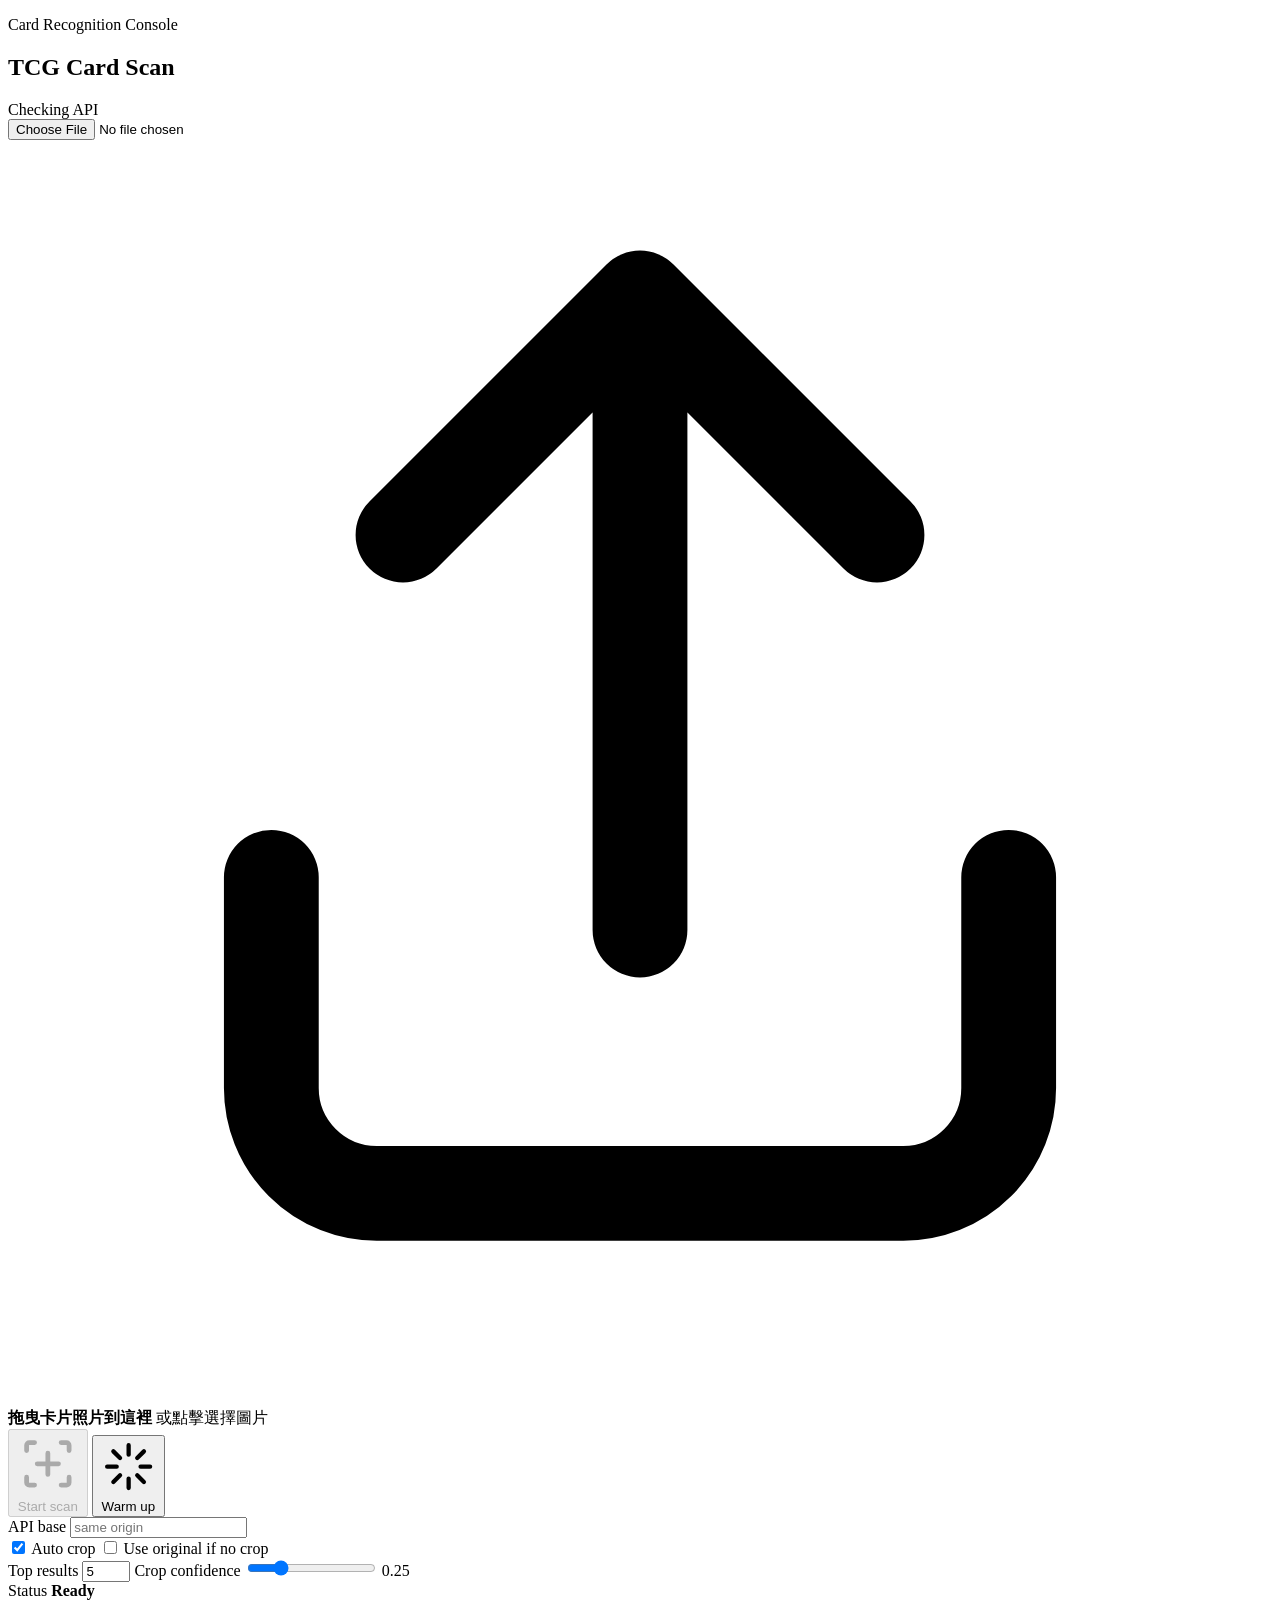
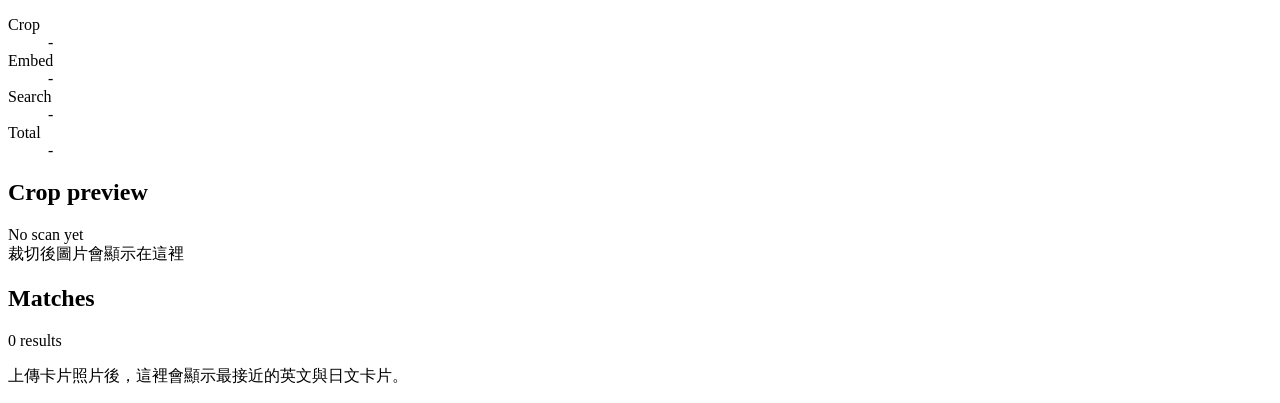
==== web/index.html @ 199bfe8a "Add recognition frontend and fix Zeabur build" ====
<!doctype html>
<html lang="zh-Hant">
  <head>
    <meta charset="utf-8">
    <meta name="viewport" content="width=device-width, initial-scale=1">
    <title>TCG Card Scan</title>
    <link rel="stylesheet" href="/assets/styles.css">
  </head>
  <body>
    <main class="app-shell">
      <section class="workspace" aria-labelledby="page-title">
        <header class="topbar">
          <div>
            <p class="eyebrow">Card Recognition Console</p>
            <h1 id="page-title">TCG Card Scan</h1>
          </div>
          <div class="health-pill" id="healthPill" data-state="checking">
            <span class="health-dot" aria-hidden="true"></span>
            <span id="healthText">Checking API</span>
          </div>
        </header>

        <div class="scan-grid">
          <section class="scan-panel" aria-label="Upload card image">
            <div class="drop-zone" id="dropZone">
              <input id="fileInput" type="file" accept="image/*">
              <div class="drop-copy">
                <span class="upload-mark" aria-hidden="true">
                  <svg viewBox="0 0 24 24" role="img" aria-label="Upload">
                    <path d="M12 3v12m0-12 4.5 4.5M12 3 7.5 7.5M5 14v4a2 2 0 0 0 2 2h10a2 2 0 0 0 2-2v-4" fill="none" stroke="currentColor" stroke-width="1.8" stroke-linecap="round" stroke-linejoin="round"/>
                  </svg>
                </span>
                <strong>拖曳卡片照片到這裡</strong>
                <span>或點擊選擇圖片</span>
              </div>
            </div>

            <figure class="preview-frame" id="previewFrame" hidden>
              <img id="previewImage" alt="Selected card photo preview">
              <figcaption id="fileMeta"></figcaption>
            </figure>

            <div class="action-row">
              <button class="primary-action" id="recognizeButton" type="button" disabled>
                <svg viewBox="0 0 24 24" aria-hidden="true">
                  <path d="M4 7V5a1 1 0 0 1 1-1h2m10 0h2a1 1 0 0 1 1 1v2M4 17v2a1 1 0 0 0 1 1h2m10 0h2a1 1 0 0 0 1-1v-2M8 12h8m-4-4v8" fill="none" stroke="currentColor" stroke-width="1.8" stroke-linecap="round"/>
                </svg>
                Start scan
              </button>
              <button class="secondary-action" id="warmupButton" type="button">
                <svg viewBox="0 0 24 24" aria-hidden="true">
                  <path d="M12 3v4m0 10v4m9-9h-4M7 12H3m15.4-6.4-2.8 2.8M8.4 15.6l-2.8 2.8m12.8 0-2.8-2.8M8.4 8.4 5.6 5.6" fill="none" stroke="currentColor" stroke-width="1.8" stroke-linecap="round"/>
                </svg>
                Warm up
              </button>
            </div>
          </section>

          <aside class="settings-panel" aria-label="Scan settings">
            <label>
              <span>API base</span>
              <input id="apiBaseInput" type="url" placeholder="same origin">
            </label>
            <div class="switch-row">
              <label class="switch-label" for="cropToggle">
                <input id="cropToggle" type="checkbox" checked>
                <span>Auto crop</span>
              </label>
              <label class="switch-label" for="fallbackToggle">
                <input id="fallbackToggle" type="checkbox">
                <span>Use original if no crop</span>
              </label>
            </div>
            <label>
              <span>Top results</span>
              <input id="topKInput" type="number" min="1" max="20" value="5">
            </label>
            <label>
              <span>Crop confidence</span>
              <input id="confidenceInput" type="range" min="0.1" max="0.75" value="0.25" step="0.05">
              <output id="confidenceOutput">0.25</output>
            </label>
          </aside>
        </div>
      </section>

      <section class="status-band" id="statusBand" aria-live="polite">
        <div>
          <span class="status-label">Status</span>
          <strong id="statusText">Ready</strong>
        </div>
        <dl class="timing-grid" id="timingGrid">
          <div><dt>Crop</dt><dd>-</dd></div>
          <div><dt>Embed</dt><dd>-</dd></div>
          <div><dt>Search</dt><dd>-</dd></div>
          <div><dt>Total</dt><dd>-</dd></div>
        </dl>
      </section>

      <section class="results-layout">
        <div class="crop-panel">
          <div class="section-heading">
            <h2>Crop preview</h2>
            <span id="cropStatus">No scan yet</span>
          </div>
          <div class="crop-preview" id="cropPreview">
            <span>裁切後圖片會顯示在這裡</span>
          </div>
        </div>

        <div class="results-panel">
          <div class="section-heading">
            <h2>Matches</h2>
            <span id="resultCount">0 results</span>
          </div>
          <div class="results-list" id="resultsList">
            <p class="empty-state">上傳卡片照片後，這裡會顯示最接近的英文與日文卡片。</p>
          </div>
        </div>
      </section>
    </main>

    <script src="/assets/app.js" defer></script>
  </body>
</html>
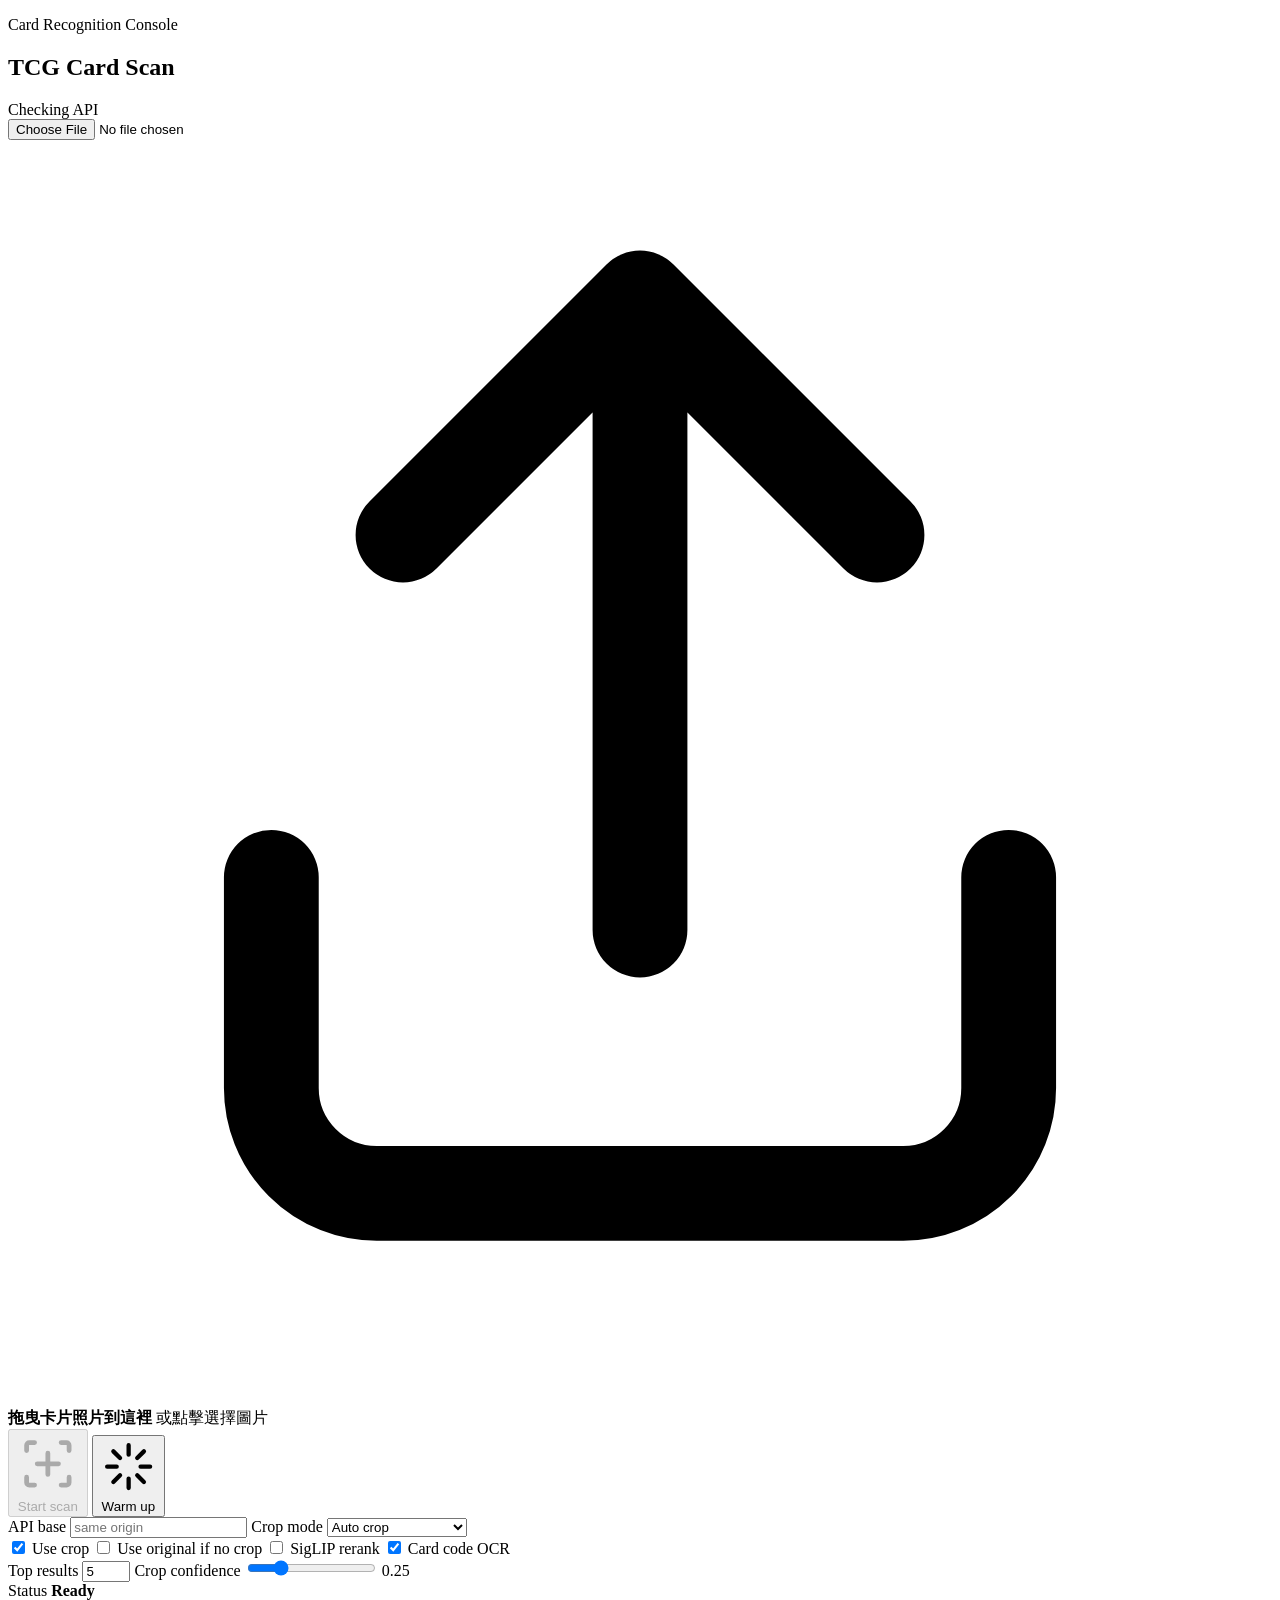
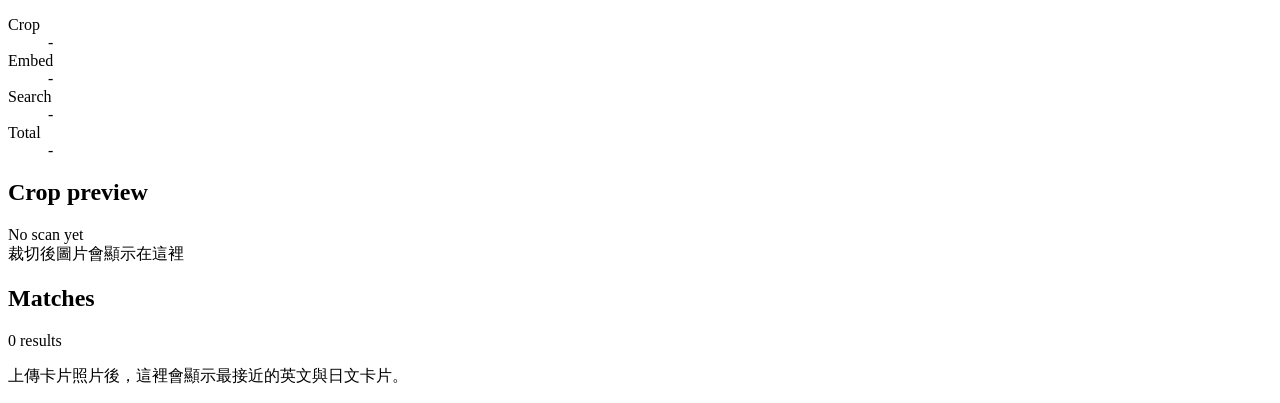
==== commit 9cc91428: "Improve card crop pipeline" ====
--- a/web/index.html
+++ b/web/index.html
@@ -61,14 +61,30 @@
               <span>API base</span>
               <input id="apiBaseInput" type="url" placeholder="same origin">
             </label>
+            <label>
+              <span>Crop mode</span>
+              <select id="cropModeInput">
+                <option value="auto" selected>Auto crop</option>
+                <option value="fixed_inner_card">PSA slab inner crop</option>
+                <option value="none">Original image</option>
+              </select>
+            </label>
             <div class="switch-row">
               <label class="switch-label" for="cropToggle">
                 <input id="cropToggle" type="checkbox" checked>
-                <span>Auto crop</span>
+                <span>Use crop</span>
               </label>
               <label class="switch-label" for="fallbackToggle">
                 <input id="fallbackToggle" type="checkbox">
                 <span>Use original if no crop</span>
+              </label>
+              <label class="switch-label" for="visualRerankToggle">
+                <input id="visualRerankToggle" type="checkbox">
+                <span>SigLIP rerank</span>
+              </label>
+              <label class="switch-label" for="cardCodeOcrToggle">
+                <input id="cardCodeOcrToggle" type="checkbox" checked>
+                <span>Card code OCR</span>
               </label>
             </div>
             <label>
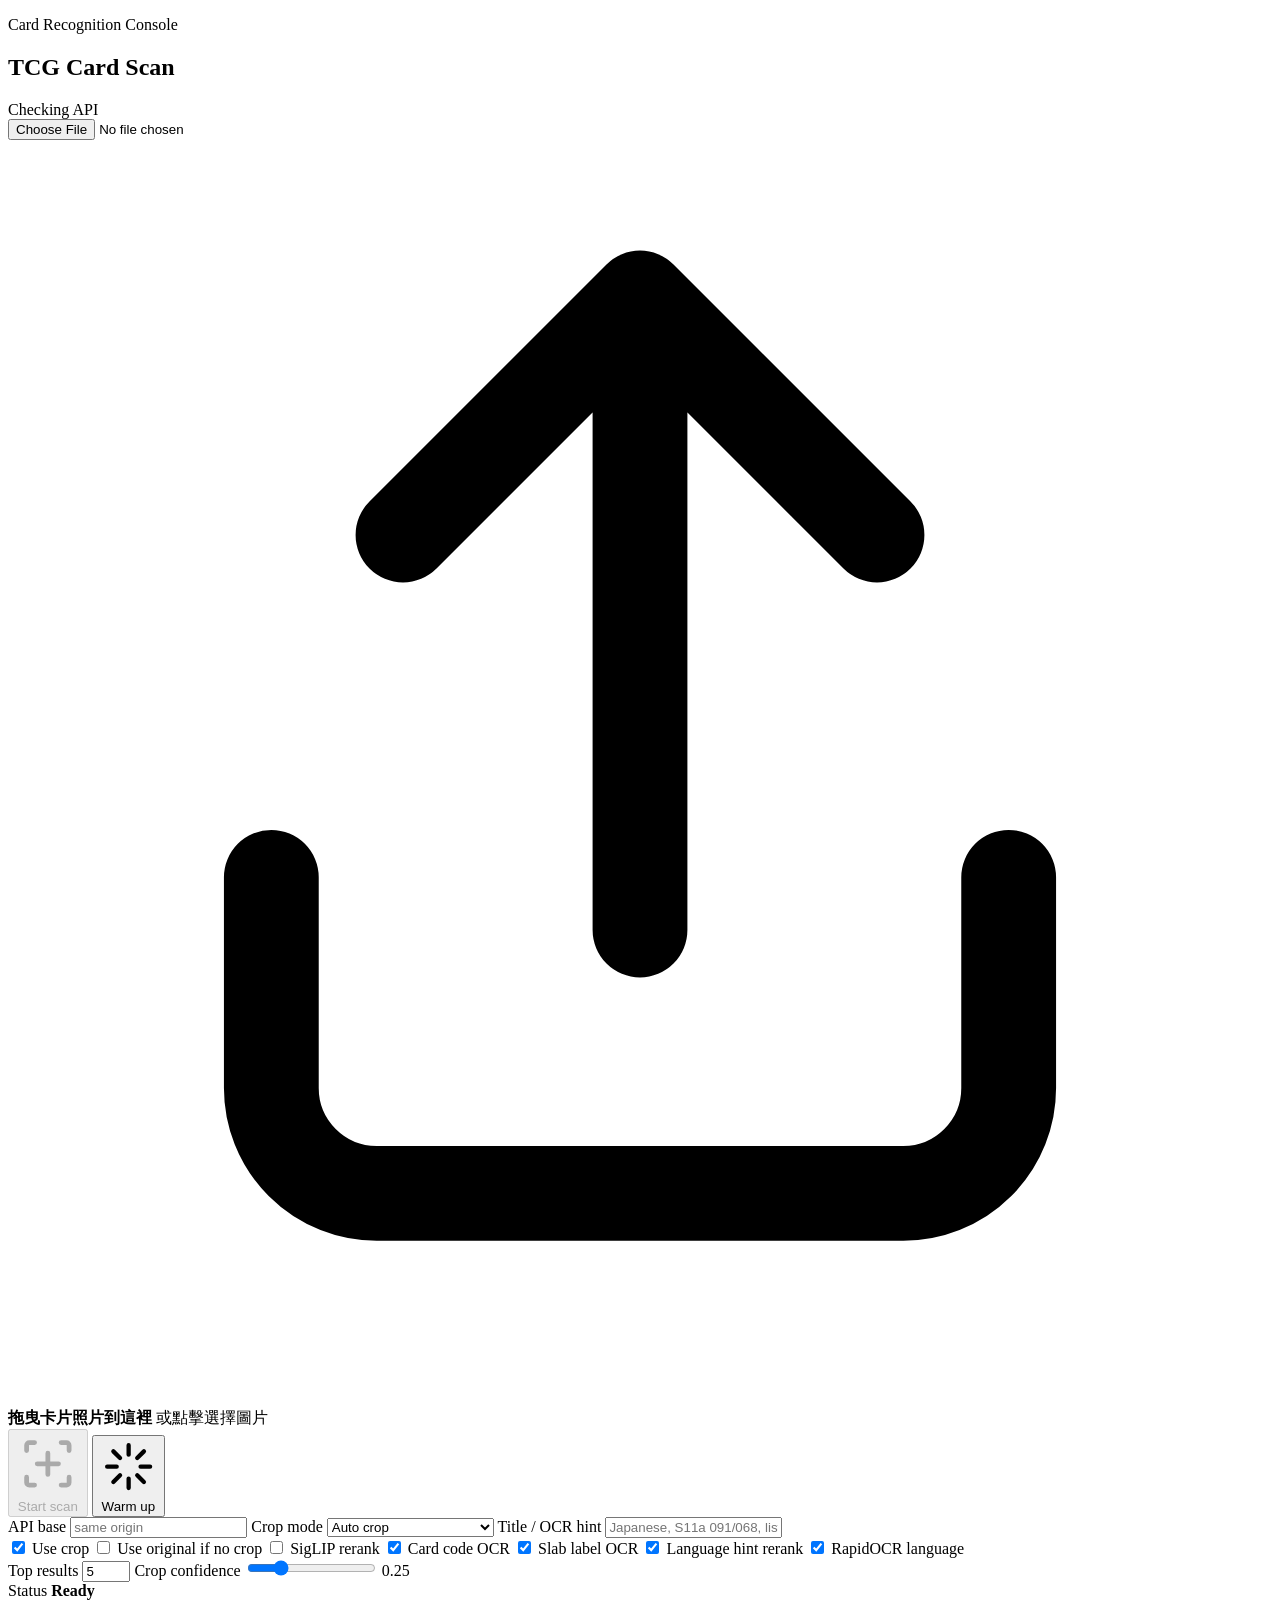
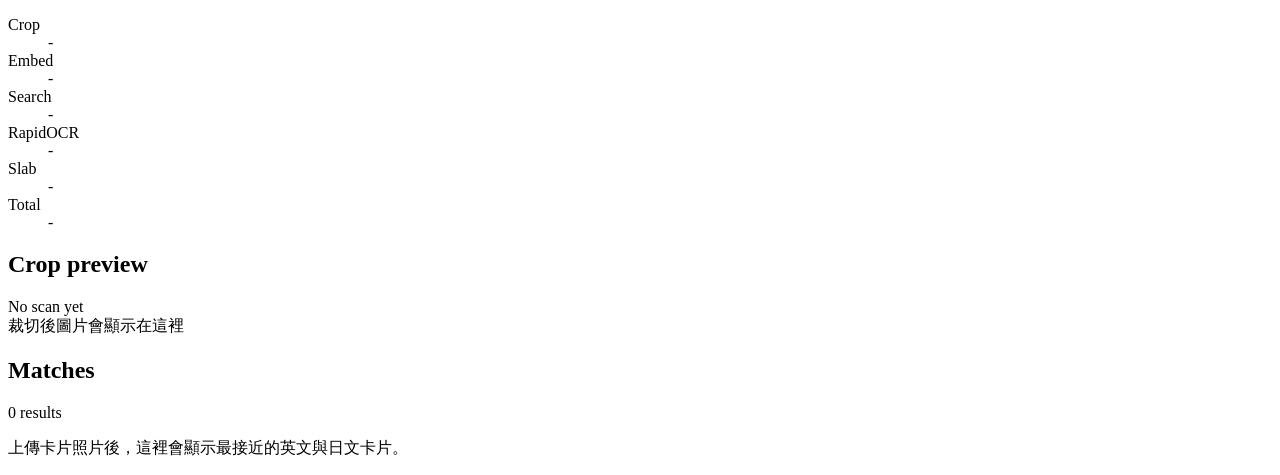
==== commit ea90964b: "Improve recognition console scan controls" ====
--- a/web/index.html
+++ b/web/index.html
@@ -65,9 +65,16 @@
               <span>Crop mode</span>
               <select id="cropModeInput">
                 <option value="auto" selected>Auto crop</option>
+                <option value="yolo">YOLO detector crop</option>
+                <option value="u2netp">U2NetP foreground crop</option>
+                <option value="contour">Contour card crop</option>
                 <option value="fixed_inner_card">PSA slab inner crop</option>
                 <option value="none">Original image</option>
               </select>
+            </label>
+            <label>
+              <span>Title / OCR hint</span>
+              <input id="hintTextInput" type="text" placeholder="Japanese, S11a 091/068, listing title">
             </label>
             <div class="switch-row">
               <label class="switch-label" for="cropToggle">
@@ -85,6 +92,18 @@
               <label class="switch-label" for="cardCodeOcrToggle">
                 <input id="cardCodeOcrToggle" type="checkbox" checked>
                 <span>Card code OCR</span>
+              </label>
+              <label class="switch-label" for="slabLookupToggle">
+                <input id="slabLookupToggle" type="checkbox" checked>
+                <span>Slab label OCR</span>
+              </label>
+              <label class="switch-label" for="languageRerankToggle">
+                <input id="languageRerankToggle" type="checkbox" checked>
+                <span>Language hint rerank</span>
+              </label>
+              <label class="switch-label" for="languageOcrToggle">
+                <input id="languageOcrToggle" type="checkbox" checked>
+                <span>RapidOCR language</span>
               </label>
             </div>
             <label>
@@ -109,6 +128,8 @@
           <div><dt>Crop</dt><dd>-</dd></div>
           <div><dt>Embed</dt><dd>-</dd></div>
           <div><dt>Search</dt><dd>-</dd></div>
+          <div><dt>RapidOCR</dt><dd>-</dd></div>
+          <div><dt>Slab</dt><dd>-</dd></div>
           <div><dt>Total</dt><dd>-</dd></div>
         </dl>
       </section>
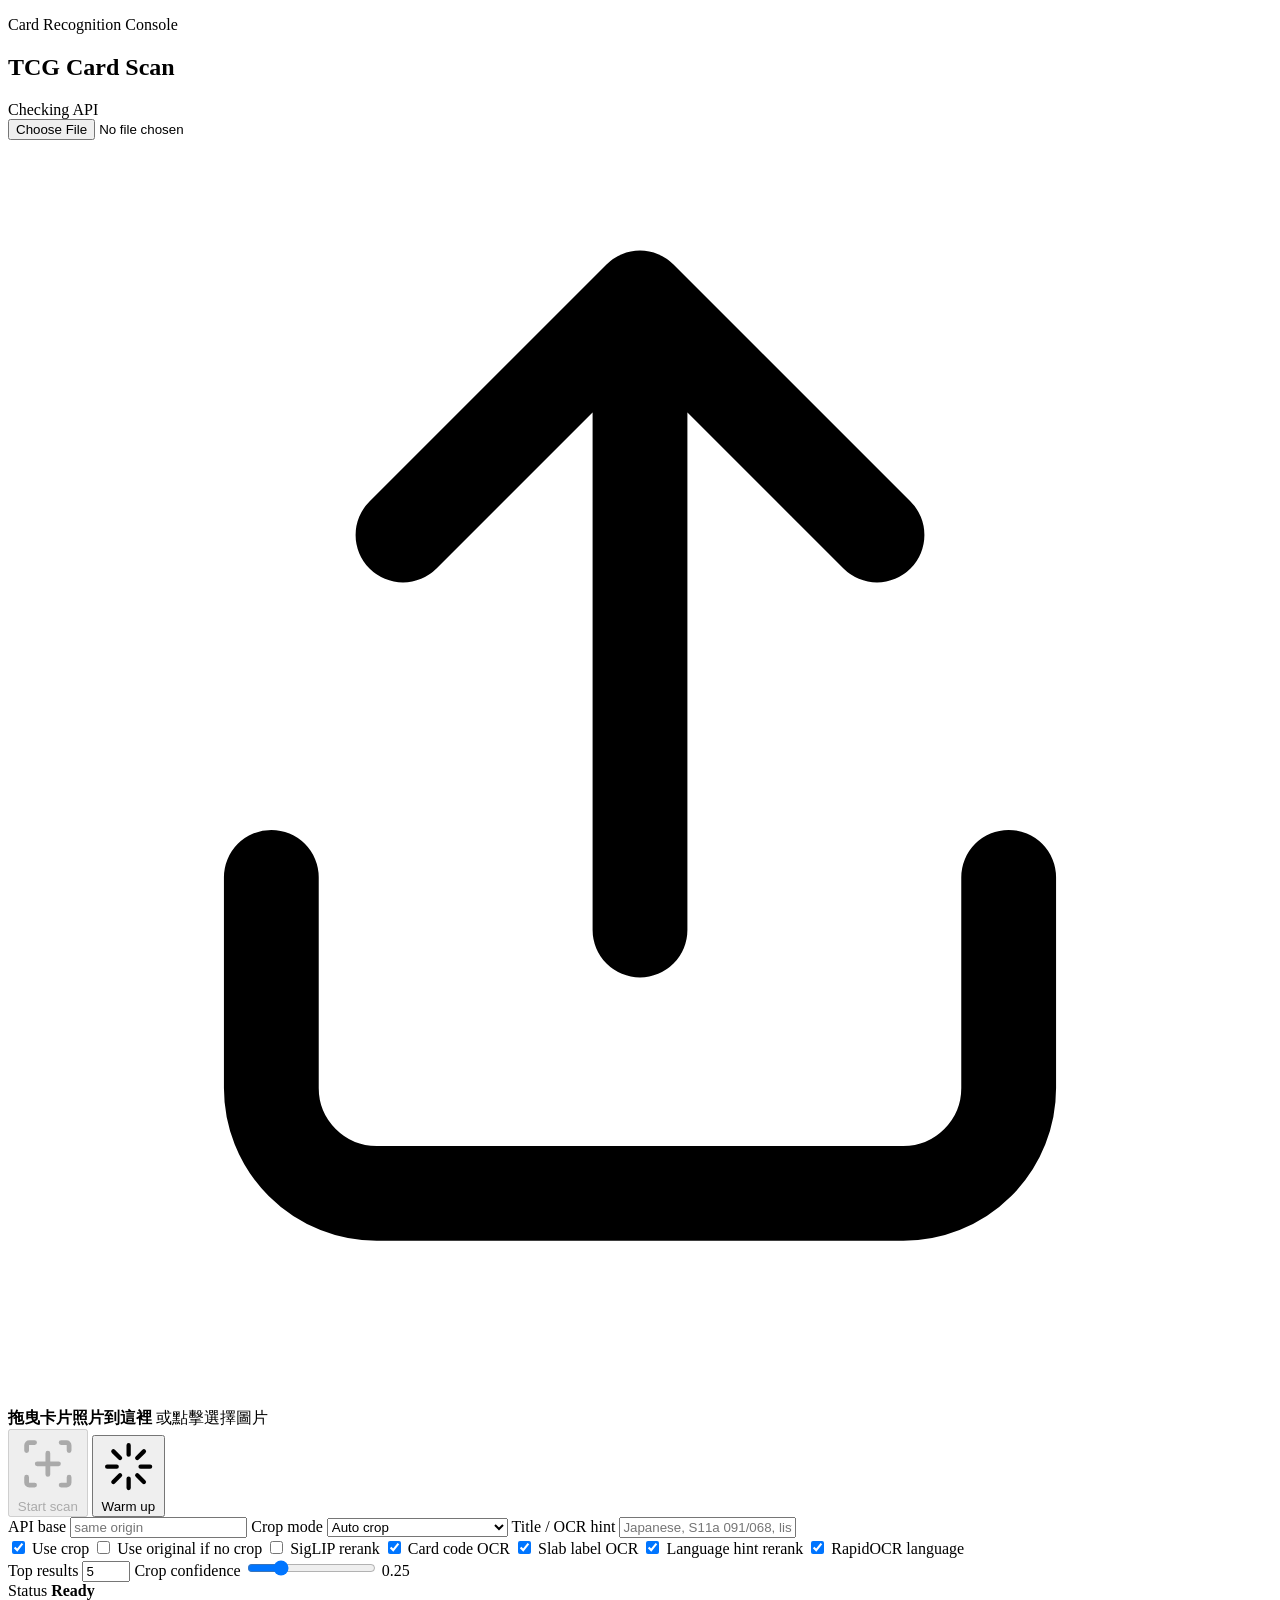
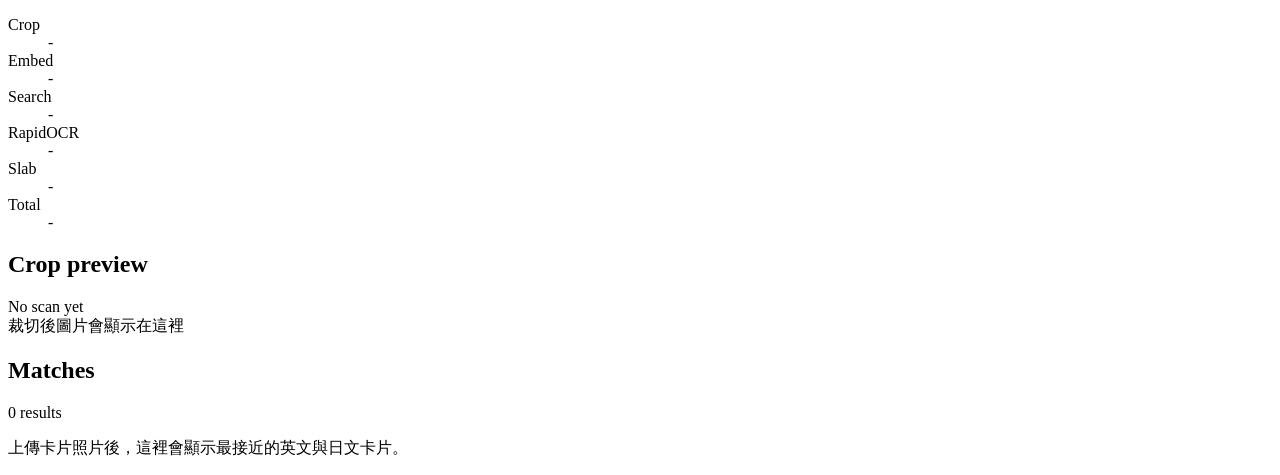
==== commit 885ace90: "Add TCGP OBB browser crop option" ====
--- a/web/index.html
+++ b/web/index.html
@@ -65,6 +65,7 @@
               <span>Crop mode</span>
               <select id="cropModeInput">
                 <option value="auto" selected>Auto crop</option>
+                <option value="tcgp_obb">TCGP OBB crop (browser)</option>
                 <option value="yolo">YOLO detector crop</option>
                 <option value="u2netp">U2NetP foreground crop</option>
                 <option value="contour">Contour card crop</option>
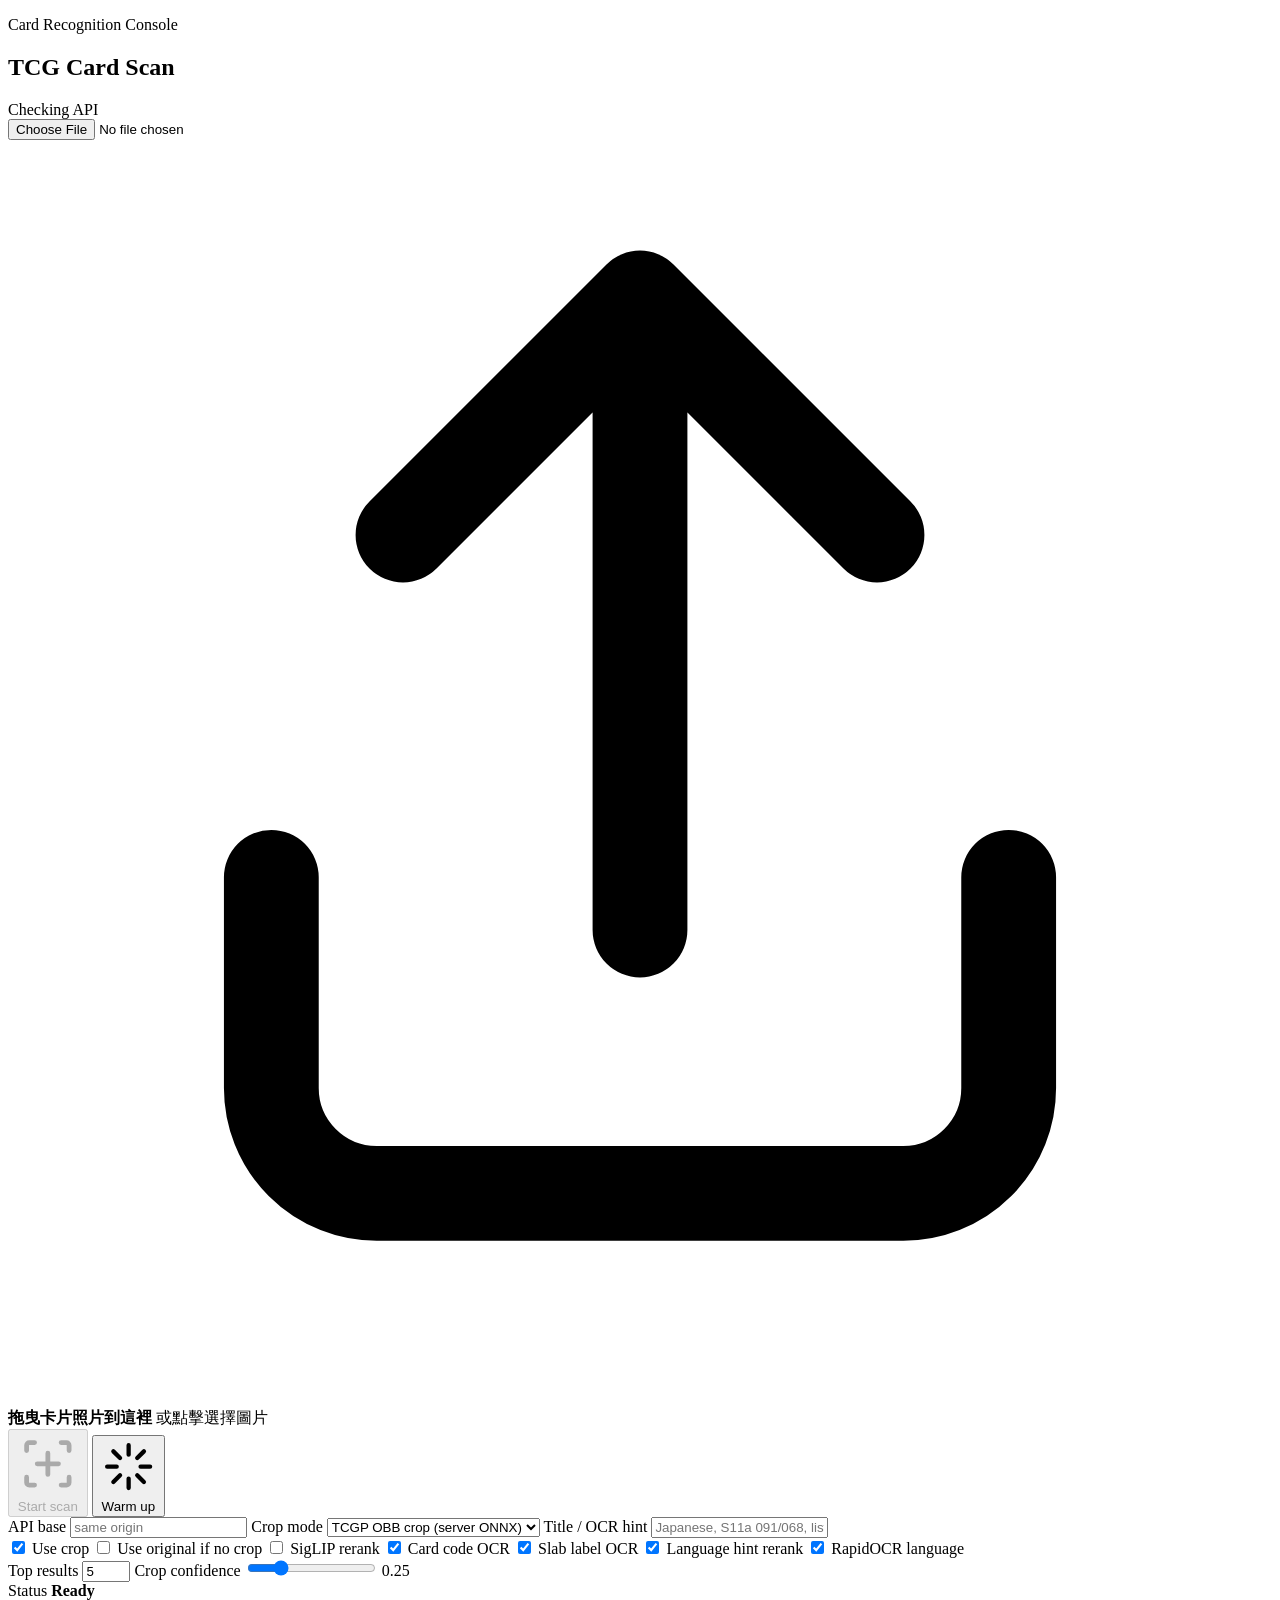
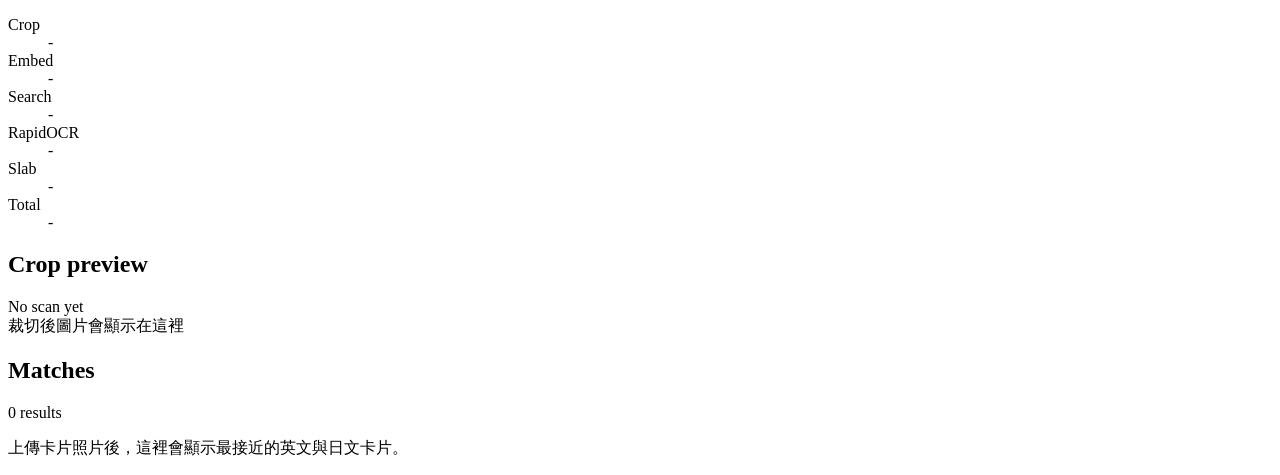
==== commit 91d5785b: "Add server-side TCGP OBB multicard recognition" ====
--- a/web/index.html
+++ b/web/index.html
@@ -64,8 +64,8 @@
             <label>
               <span>Crop mode</span>
               <select id="cropModeInput">
-                <option value="auto" selected>Auto crop</option>
-                <option value="tcgp_obb">TCGP OBB crop (browser)</option>
+                <option value="tcgp_obb" selected>TCGP OBB crop (server ONNX)</option>
+                <option value="auto">Auto crop</option>
                 <option value="yolo">YOLO detector crop</option>
                 <option value="u2netp">U2NetP foreground crop</option>
                 <option value="contour">Contour card crop</option>
